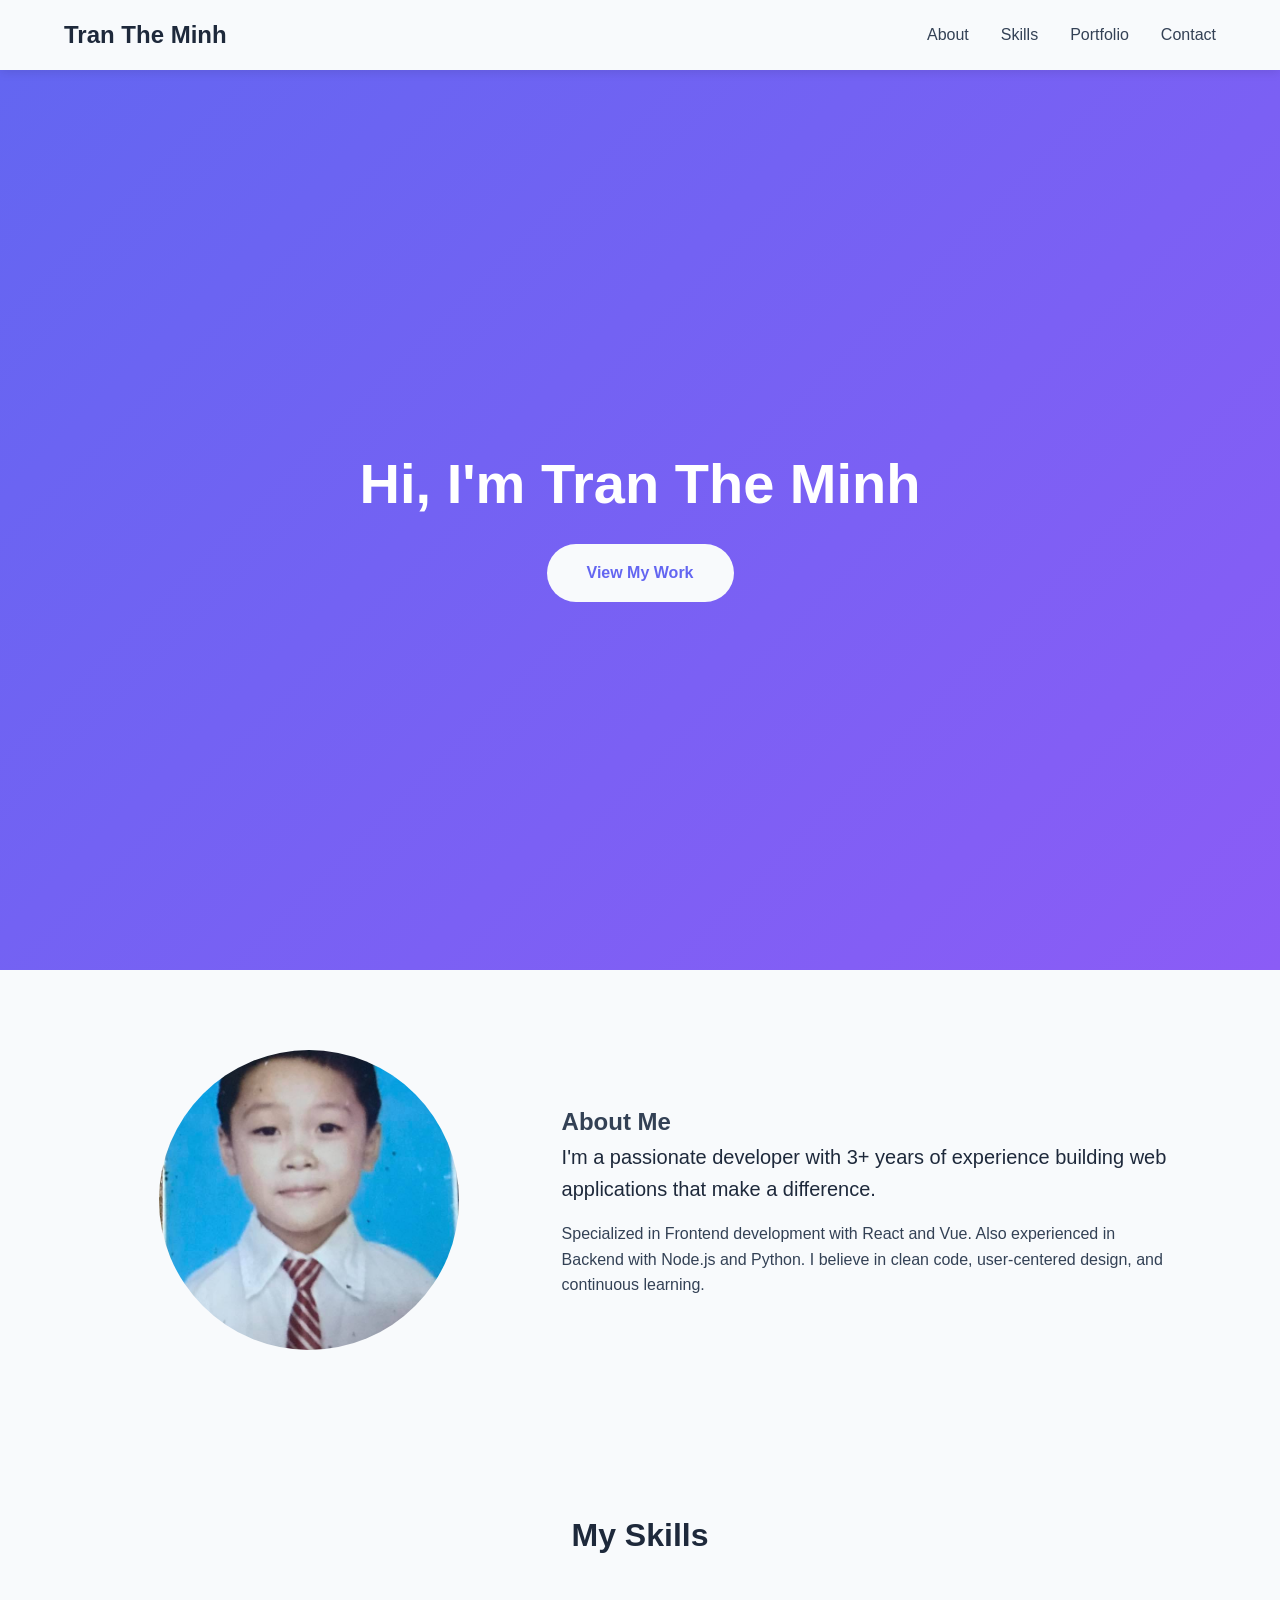
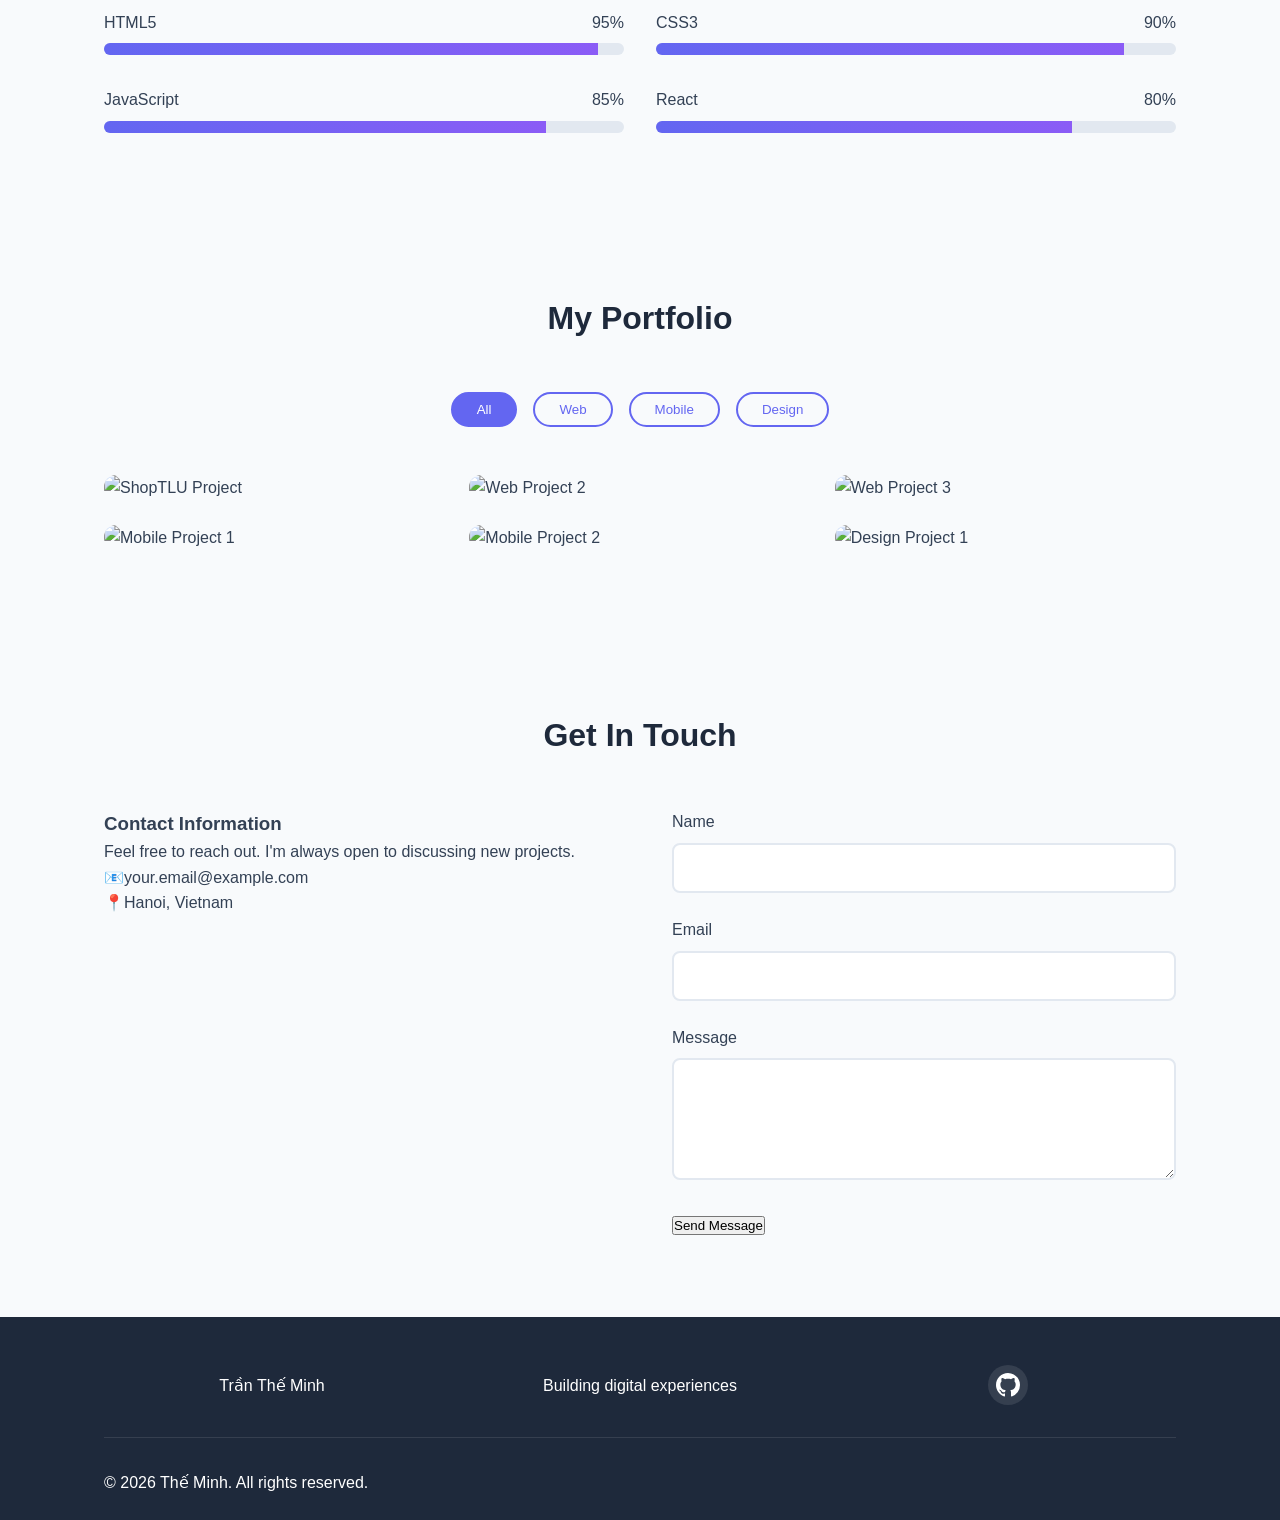
==== projects/portfolio_site/index.html @ d944b0bc "[SETUP]" ====
<!DOCTYPE html>
<html lang="en">
<head>
    <meta charset="UTF-8">
    <meta name="viewport" content="width=device-width, initial-scale=1.0">
    <title>Portfolio - Trần Thế Minh</title>
    
    <link rel="stylesheet" href="css/variables.css">
    <link rel="stylesheet" href="css/base.css">
    <link rel="stylesheet" href="css/header.css">
    <link rel="stylesheet" href="css/hero.css">
    <link rel="stylesheet" href="css/about.css">
    <link rel="stylesheet" href="css/skills.css">
    <link rel="stylesheet" href="css/portfolio.css">
    <link rel="stylesheet" href="css/contact.css">
    <link rel="stylesheet" href="css/footer.css">
</head>
<body>

    <header>
        <a href="#" class="logo">Tran The Minh</a>
        <input type="checkbox" id="menu-toggle" class="menu-toggle">
        <label for="menu-toggle" class="hamburger">&#9776;</label>
        <nav>
            <ul>
                <li><a href="#about">About</a></li>
                <li><a href="#skills">Skills</a></li>
                <li><a href="#portfolio">Portfolio</a></li>
                <li><a href="#contact">Contact</a></li>
            </ul>
        </nav>
    </header>

    <section class="hero">
        <h1>Hi, I'm <span class="highlight">Tran The Minh</span></h1>
        <a href="#work" class="btn-cta">View My Work</a>
    </section>

    <section id="about" class="about-section">
        <div class="about-grid container"> <div class="about-image">
                <img src="./anhthe.jpg" alt="Profile Picture">
            </div>
            <div class="about-text">
                <h2>About Me</h2>
                <p class="lead">I'm a passionate developer with 3+ years of experience building web applications that make a difference.</p>
                <p>Specialized in Frontend development with React and Vue. Also experienced in Backend with Node.js and Python. I believe in clean code, user-centered design, and continuous learning.</p>
            </div>
        </div>
    </section> <section id="skills" class="skills-section">
        <div class="container"> <h2 class="section-title">My Skills</h2>
            <div class="skills-grid">
                <div class="skill-item">
                    <div class="skill-info"><span>HTML5</span><span>95%</span></div>
                    <div class="skill-bar"><div class="skill-progress" data-width="95%"></div></div>
                </div>
                <div class="skill-item">
                    <div class="skill-info"><span>CSS3</span><span>90%</span></div>
                    <div class="skill-bar"><div class="skill-progress" data-width="90%"></div></div>
                </div>
                <div class="skill-item">
                    <div class="skill-info"><span>JavaScript</span><span>85%</span></div>
                    <div class="skill-bar"><div class="skill-progress" data-width="85%"></div></div>
                </div>
                <div class="skill-item">
                    <div class="skill-info"><span>React</span><span>80%</span></div>
                    <div class="skill-bar"><div class="skill-progress" data-width="80%"></div></div>
                </div>
            </div>
        </div>
    </section>

    <section id="portfolio" class="portfolio-section">
        <div class="container">
            <h2 class="section-title">My Portfolio</h2>
            <div class="portfolio-filters">
                <button class="filter-btn active">All</button>
                <button class="filter-btn">Web</button>
                <button class="filter-btn">Mobile</button>
                <button class="filter-btn">Design</button>
            </div>
            <div class="portfolio-grid">
                <div class="portfolio-item" data-category="web">
                    <img src="https://images.unsplash.com/photo-1498050108023-c5249f4df085?w=600&auto=format&fit=crop" alt="ShopTLU Project">
                    <div class="portfolio-overlay">
                        <h3>ShopTLU Web</h3>
                        <p>React + Node.js</p>
                        <a href="#lightbox-1" class="view-btn">View Large</a>
                    </div>
                </div>
                <div class="portfolio-item" data-category="web">
                    <img src="https://images.unsplash.com/photo-1461749280684-dccba630e2f6?w=600&auto=format&fit=crop" alt="Web Project 2">
                    <div class="portfolio-overlay">
                        <h3>Task Management</h3>
                        <p>HTML/CSS & JS</p>
                        <a href="#lightbox-2" class="view-btn">View Large</a>
                    </div>
                </div>
                <div class="portfolio-item" data-category="web">
                    <img src="https://images.unsplash.com/photo-1555066931-4365d14bab8c?w=600&auto=format&fit=crop" alt="Web Project 3">
                    <div class="portfolio-overlay">
                        <h3>Blogging Platform</h3>
                        <p>Vue + Python</p>
                        <a href="#lightbox-3" class="view-btn">View Large</a>
                    </div>
                </div>
                <div class="portfolio-item" data-category="mobile">
                    <img src="https://images.unsplash.com/photo-1517694712202-14dd9538aa97?w=600&auto=format&fit=crop" alt="Mobile Project 1">
                    <div class="portfolio-overlay">
                        <h3>Fitness App</h3>
                        <p>React Native</p>
                        <a href="#lightbox-4" class="view-btn">View Large</a>
                    </div>
                </div>
                <div class="portfolio-item" data-category="mobile">
                    <img src="https://images.unsplash.com/photo-1551288049-bebda4e38f71?w=600&auto=format&fit=crop" alt="Mobile Project 2">
                    <div class="portfolio-overlay">
                        <h3>Food Delivery</h3>
                        <p>Flutter</p>
                        <a href="#lightbox-5" class="view-btn">View Large</a>
                    </div>
                </div>
                <div class="portfolio-item" data-category="design">
                    <img src="https://images.unsplash.com/photo-1522199755839-a2bacb67c546?w=600&auto=format&fit=crop" alt="Design Project 1">
                    <div class="portfolio-overlay">
                        <h3>Brand Identity</h3>
                        <p>Figma & Photoshop</p>
                        <a href="#lightbox-6" class="view-btn">View Large</a>
                    </div>
                </div>
            </div>
        </div>

        <div id="lightbox-1" class="lightbox"><a href="#portfolio" class="lightbox-close"></a><img src="https://images.unsplash.com/photo-1498050108023-c5249f4df085?w=1200&auto=format&fit=crop" alt="ShopTLU Large"></div>
        <div id="lightbox-2" class="lightbox"><a href="#portfolio" class="lightbox-close"></a><img src="https://images.unsplash.com/photo-1461749280684-dccba630e2f6?w=1200&auto=format&fit=crop" alt="Project Large"></div>
        <div id="lightbox-3" class="lightbox"><a href="#portfolio" class="lightbox-close"></a><img src="https://images.unsplash.com/photo-1555066931-4365d14bab8c?w=1200&auto=format&fit=crop" alt="Project Large"></div>
        <div id="lightbox-4" class="lightbox"><a href="#portfolio" class="lightbox-close"></a><img src="https://images.unsplash.com/photo-1517694712202-14dd9538aa97?w=1200&auto=format&fit=crop" alt="Project Large"></div>
        <div id="lightbox-5" class="lightbox"><a href="#portfolio" class="lightbox-close"></a><img src="https://images.unsplash.com/photo-1551288049-bebda4e38f71?w=1200&auto=format&fit=crop" alt="Project Large"></div>
        <div id="lightbox-6" class="lightbox"><a href="#portfolio" class="lightbox-close"></a><img src="https://images.unsplash.com/photo-1522199755839-a2bacb67c546?w=1200&auto=format&fit=crop" alt="Project Large"></div>
    </section>

    <section id="contact" class="contact-section">
        <div class="container">
            <h2 class="section-title">Get In Touch</h2>
            <div class="contact-wrapper">
                <div class="contact-info">
                    <h3>Contact Information</h3>
                    <p>Feel free to reach out. I'm always open to discussing new projects.</p>
                    <div class="info-item"><span class="icon">📧</span><span>your.email@example.com</span></div>
                    <div class="info-item"><span class="icon">📍</span><span>Hanoi, Vietnam</span></div>
                </div>
                <form class="contact-form">
                    <div class="form-group">
                        <label for="name">Name</label>
                        <input type="text" id="name" name="name" placeholder=" " required>
                    </div>
                    <div class="form-group">
                        <label for="email">Email</label>
                        <input type="email" id="email" name="email" placeholder=" " required>
                    </div>
                    <div class="form-group">
                        <label for="message">Message</label>
                        <textarea id="message" name="message" rows="5" placeholder=" " required></textarea>
                    </div>
                    <button type="submit" class="submit-btn">Send Message</button>
                </form>
            </div>
        </div>
    </section>

    <footer class="footer">
        <div class="container">
            <div class="footer-content">
                <div class="footer-logo">Trần Thế Minh</div>
                <p class="footer-tagline">Building digital experiences</p>
                <div class="social-links">
                    <a href="https://github.com/theesminh04" target="_blank" class="social-link" aria-label="GitHub">
                        <svg viewBox="0 0 24 24" width="24" height="24" fill="currentColor">
                            <path d="M12 0C5.37 0 0 5.37 0 12c0 5.31 3.435 9.795 8.205 11.385.6.105.825-.255.825-.57 0-.285-.015-1.23-.015-2.235-3.015.555-3.795-.735-4.035-1.41-.135-.345-.72-1.41-1.23-1.695-.42-.225-1.02-.78-.015-.795.945-.015 1.62.87 1.845 1.23 1.08 1.815 2.805 1.305 3.495.99.105-.78.42-1.305.765-1.605-2.67-.3-5.46-1.335-5.46-5.925 0-1.305.465-2.385 1.23-3.225-.12-.3-.54-1.53.12-3.18 0 0 1.005-.315 3.3 1.23.96-.27 1.98-.405 3-.405s2.04.135 3 .405c2.295-1.56 3.3-1.23 3.3-1.23.66 1.65.24 2.88.12 3.18.765.84 1.23 1.905 1.23 3.225 0 4.605-2.805 5.625-5.475 5.925.435.375.81 1.095.81 2.22 0 1.605-.015 2.895-.015 3.3 0 .315.225.69.825.57A12.02 12.02 0 0024 12c0-6.63-5.37-12-12-12z"/>
                        </svg>
                    </a>
                </div>
            </div>
            <div class="footer-bottom">
                <p>&copy; 2026 Thế Minh. All rights reserved.</p>
            </div>
        </div>
    </footer>

    <script src="js/main.js"></script>
</body>
</html>
---- projects/portfolio_site/css/variables.css ----
:root {
    --color-primary: #6366f1;    /* Indigo */
    --color-secondary: #8b5cf6;  /* Purple */
    --color-dark: #1e293b;       /* Slate dark */
    --color-light: #f8fafc;      /* Slate light */
    --color-text: #334155;       /* Slate text */
    --font-main: 'Segoe UI', sans-serif;
}
---- projects/portfolio_site/css/base.css ----
* {
    margin: 0;
    padding: 0;
    box-sizing: border-box;
}

html {
    scroll-behavior: smooth;
}

body {
    font-family: var(--font-main);
    color: var(--color-text);
    background-color: var(--color-light);
    line-height: 1.6;
}

.container {
    max-width: 1200px;
    margin: 0 auto;
    padding: 0 5%;
}

section {
    padding: 5rem 0;
}

.section-title {
    text-align: center;
    font-size: 2rem;
    color: var(--color-dark);
    margin-bottom: 3rem;
}
---- projects/portfolio_site/css/header.css ----
header {
    position: sticky;
    top: 0;
    z-index: 1000;
    background: var(--color-light);
    box-shadow: 0 2px 10px rgba(0,0,0,0.1);
    display: flex;
    justify-content: space-between;
    align-items: center;
    padding: 1rem 5%;
}

.logo {
    font-size: 1.5rem;
    font-weight: bold;
    color: var(--color-dark);
    text-decoration: none;
}

nav ul {
    list-style: none;
    display: flex;
    gap: 2rem;
}

nav a {
    text-decoration: none;
    color: var(--color-text);
    font-size: 1rem;
    transition: color 0.3s ease;
    position: relative;
}

nav a:hover {
    color: var(--color-primary);
}

nav a::after {
    content: '';
    position: absolute;
    width: 0;
    height: 2px;
    bottom: -4px;
    left: 0;
    background-color: var(--color-primary);
    transition: width 0.3s ease;
}

nav a:hover::after {
    width: 100%;
}

/* Mobile Menu Toggle (CSS-only) */
.menu-toggle, .hamburger {
    display: none;
}

@media (max-width: 768px) {
    .hamburger {
        display: block;
        font-size: 1.5rem;
        cursor: pointer;
    }

    nav {
        display: none;
        position: absolute;
        top: 100%;
        left: 0;
        width: 100%;
        background: var(--color-light);
        flex-direction: column;
        box-shadow: 0 4px 6px rgba(0,0,0,0.1);
    }

    nav ul {
        flex-direction: column;
        gap: 0;
    }

    nav a {
        display: block;
        padding: 1rem;
        text-align: center;
        border-bottom: 1px solid #e2e8f0;
    }

    .menu-toggle:checked ~ nav {
        display: flex;
    }
}
---- projects/portfolio_site/css/hero.css ----
.hero {
    min-height: 100vh;
    display: flex;
    flex-direction: column;
    justify-content: center;
    align-items: center;
    text-align: center;
    background: linear-gradient(135deg, var(--color-primary), var(--color-secondary));
    color: white;
    padding: 0 20px;
}

.hero h1 {
    font-size: 3.5rem;
    margin-bottom: 1rem;
}

.hero .subtitle {
    font-size: 1.25rem;
    margin-bottom: 2rem;
}

.btn-cta {
    padding: 1rem 2.5rem;
    background: var(--color-light);
    color: var(--color-primary);
    text-decoration: none;
    border-radius: 50px;
    font-weight: bold;
    transition: transform 0.3s ease, box-shadow 0.3s ease;
}

.btn-cta:hover {
    transform: translateY(-3px);
    box-shadow: 0 10px 20px rgba(0,0,0,0.2);
}

@media (max-width: 768px) {
    .hero h1 {
        font-size: 2.5rem;
    }
}
---- projects/portfolio_site/css/about.css ----
.about-grid {
    display: grid;
    grid-template-columns: 1fr 1.5fr;
    gap: 3rem;
    align-items: center;
}

.about-image img {
    width: 300px;
    height: 300px;
    border-radius: 50%;
    object-fit: cover;
    display: block;
    margin: 0 auto;
}

.about-text .lead {
    font-size: 1.25rem;
    font-weight: 300;
    margin-bottom: 1rem;
    color: var(--color-dark);
}

@media (max-width: 768px) {
    .about-grid {
        grid-template-columns: 1fr;
        text-align: center;
    }
    
    .about-image img {
        width: 200px;
        height: 200px;
    }
}
---- projects/portfolio_site/css/skills.css ----
.skills-grid {
    display: grid;
    grid-template-columns: 1fr 1fr;
    gap: 2rem;
}

.skill-info {
    display: flex;
    justify-content: space-between;
    margin-bottom: 0.5rem;
    font-weight: 500;
}

.skill-bar {
    background: #e2e8f0;
    border-radius: 10px;
    overflow: hidden;
    height: 12px;
}

.skill-progress {
    background: linear-gradient(90deg, var(--color-primary), var(--color-secondary));
    height: 100%;
    width: 0; /* Bắt đầu từ 0 để JS kích hoạt animation */
    transition: width 1s ease-out;
}

.skill-progress.animate {
    /* Class này sẽ được thêm vào bằng JS */
    width: var(--progress-width); 
}

@media (max-width: 768px) {
    .skills-grid {
        grid-template-columns: 1fr;
    }
}
---- projects/portfolio_site/css/portfolio.css ----
.portfolio-section {
    background-color: var(--color-light);
}

.portfolio-filters {
    display: flex;
    justify-content: center;
    gap: 1rem;
    margin-bottom: 3rem;
    flex-wrap: wrap;
}

.filter-btn {
    background: transparent;
    border: 2px solid var(--color-primary);
    padding: 0.5rem 1.5rem;
    border-radius: 25px;
    cursor: pointer;
    transition: all 0.3s ease;
    color: var(--color-primary);
}

.filter-btn:hover,
.filter-btn.active {
    background: var(--color-primary);
    color: white;
}

.portfolio-grid {
    display: grid;
    grid-template-columns: repeat(auto-fill, minmax(300px, 1fr));
    gap: 1.5rem;
}

.portfolio-item {
    position: relative;
    overflow: hidden;
    border-radius: 12px;
}

.portfolio-item img {
    aspect-ratio: 4/3;
    width: 100%;
    object-fit: cover;
    transition: transform 0.4s ease;
}

.portfolio-item:hover img {
    transform: scale(1.1);
}

.portfolio-overlay {
    position: absolute;
    inset: 0;
    background: linear-gradient(
        to top,
        rgba(30, 41, 59, 0.95) 0%,
        rgba(30, 41, 59, 0.6) 50%,
        transparent 100%
    );
    display: flex;
    flex-direction: column;
    justify-content: flex-end;
    padding: 1.5rem;
    opacity: 0;
    transition: opacity 0.3s ease;
    color: white;
}

.portfolio-item:hover .portfolio-overlay {
    opacity: 1;
}

/* Lightbox CSS-only */
.lightbox {
    position: fixed;
    inset: 0;
    background: rgba(0,0,0,0.95);
    display: flex;
    justify-content: center;
    align-items: center;
    opacity: 0;
    visibility: hidden;
    transition: all 0.3s ease;
    z-index: 2000;
}

.lightbox:target {
    opacity: 1;
    visibility: visible;
}

.lightbox img {
    max-width: 90%;
    max-height: 90vh;
    border-radius: 8px;
}

.lightbox-close {
    position: absolute;
    top: 20px;
    right: 20px;
    font-size: 2.5rem;
    color: white;
    text-decoration: none;
}
---- projects/portfolio_site/css/contact.css ----
.contact-wrapper {
    display: grid;
    grid-template-columns: 1fr 1fr;
    gap: 4rem;
}

.form-group {
    margin-bottom: 1.5rem;
}

.form-group label {
    display: block;
    margin-bottom: 0.5rem;
    font-weight: 500;
}

.form-group input,
.form-group textarea {
    width: 100%;
    padding: 0.875rem 1rem;
    border: 2px solid #e2e8f0;
    border-radius: 8px;
    font-size: 1rem;
    font-family: inherit;
    transition: border-color 0.3s ease, box-shadow 0.3s ease;
}

textarea {
    resize: vertical;
    min-height: 120px;
}

.form-group input:focus,
.form-group textarea:focus {
    outline: none;
    border-color: var(--color-primary);
    box-shadow: 0 0 0 4px rgba(99, 102, 241, 0.15);
}

@media (max-width: 768px) {
    .contact-wrapper {
        grid-template-columns: 1fr;
    }
}
---- projects/portfolio_site/css/footer.css ----
.footer {
    background: var(--color-dark);
    color: white;
    padding: 3rem 0 1.5rem;
}

.footer-content {
    display: grid;
    grid-template-columns: 1fr 1fr 1fr;
    gap: 2rem;
    text-align: center;
    align-items: center;
    margin-bottom: 2rem;
    padding-bottom: 2rem;
    border-bottom: 1px solid rgba(255,255,255,0.1);
}

.social-links {
    display: flex;
    justify-content: center;
    gap: 1rem;
}

.social-link {
    width: 40px;
    height: 40px;
    display: flex;
    align-items: center;
    justify-content: center;
    border-radius: 50%;
    background: rgba(255,255,255,0.1);
    color: white;
    transition: all 0.3s ease;
}

.social-link:hover {
    background: var(--color-primary);
    transform: translateY(-3px);
}

@media (max-width: 768px) {
    .footer-content {
        grid-template-columns: 1fr;
    }
}
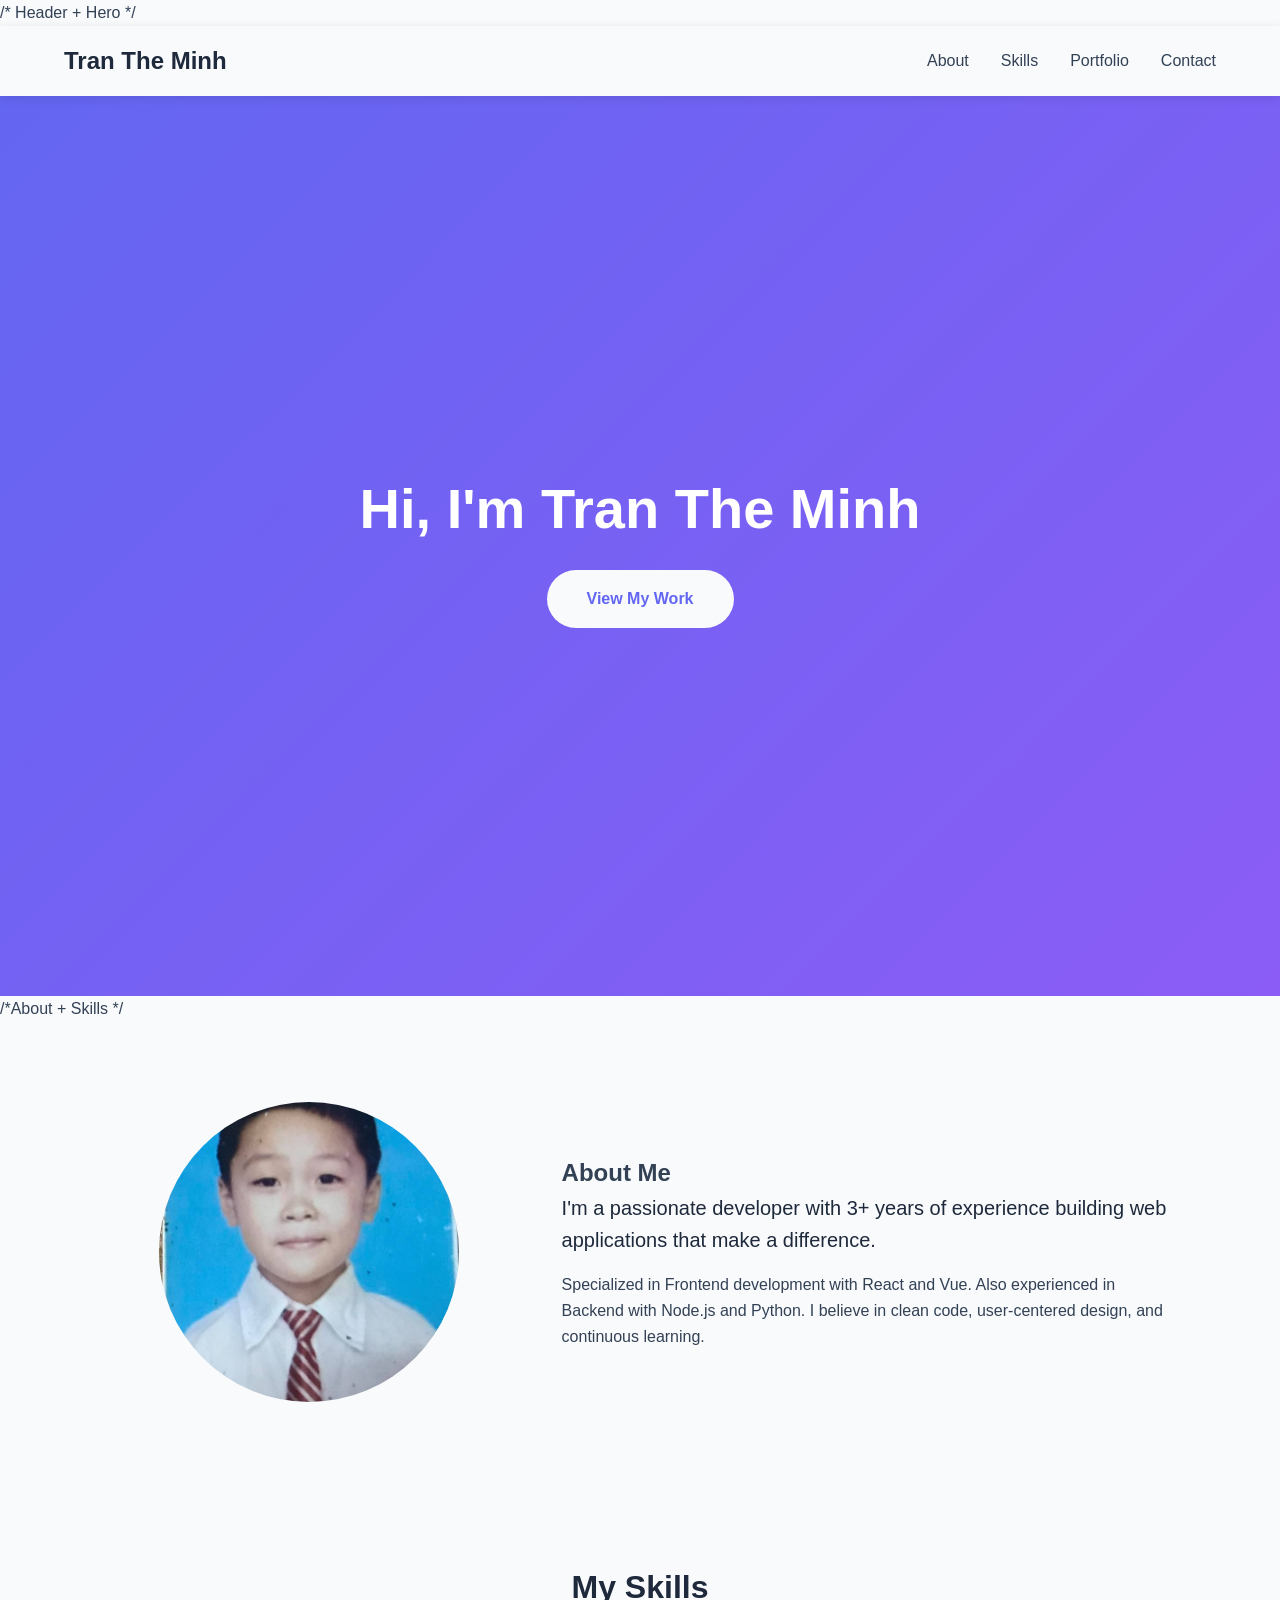
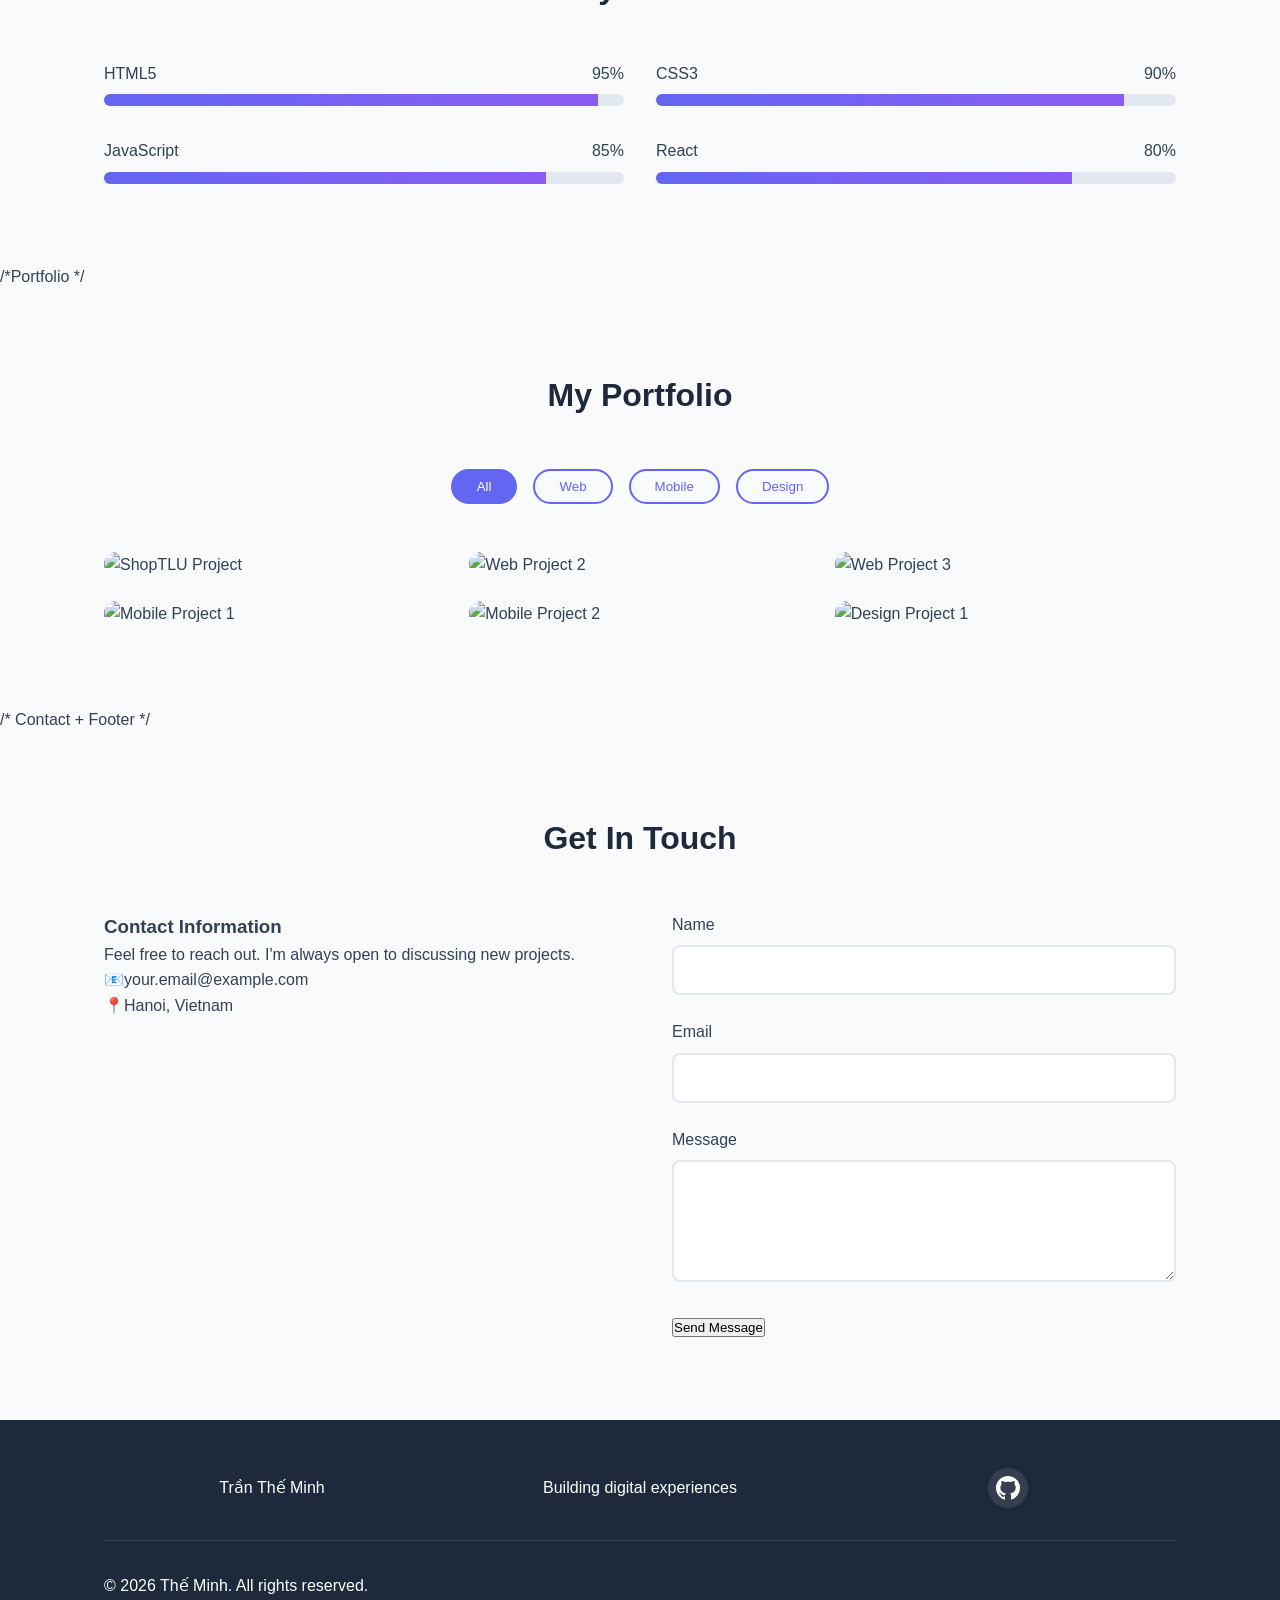
==== commit 0532a90f: "[SETUP]" ====
--- a/projects/portfolio_site/index.html
+++ b/projects/portfolio_site/index.html
@@ -17,6 +17,7 @@
 </head>
 <body>
 
+    /* Header + Hero */
     <header>
         <a href="#" class="logo">Tran The Minh</a>
         <input type="checkbox" id="menu-toggle" class="menu-toggle">
@@ -36,6 +37,7 @@
         <a href="#work" class="btn-cta">View My Work</a>
     </section>
 
+    /*About + Skills */
     <section id="about" class="about-section">
         <div class="about-grid container"> <div class="about-image">
                 <img src="./anhthe.jpg" alt="Profile Picture">
@@ -69,6 +71,7 @@
         </div>
     </section>
 
+    /*Portfolio */
     <section id="portfolio" class="portfolio-section">
         <div class="container">
             <h2 class="section-title">My Portfolio</h2>
@@ -138,6 +141,7 @@
         <div id="lightbox-6" class="lightbox"><a href="#portfolio" class="lightbox-close"></a><img src="https://images.unsplash.com/photo-1522199755839-a2bacb67c546?w=1200&auto=format&fit=crop" alt="Project Large"></div>
     </section>
 
+    /* Contact + Footer */
     <section id="contact" class="contact-section">
         <div class="container">
             <h2 class="section-title">Get In Touch</h2>
